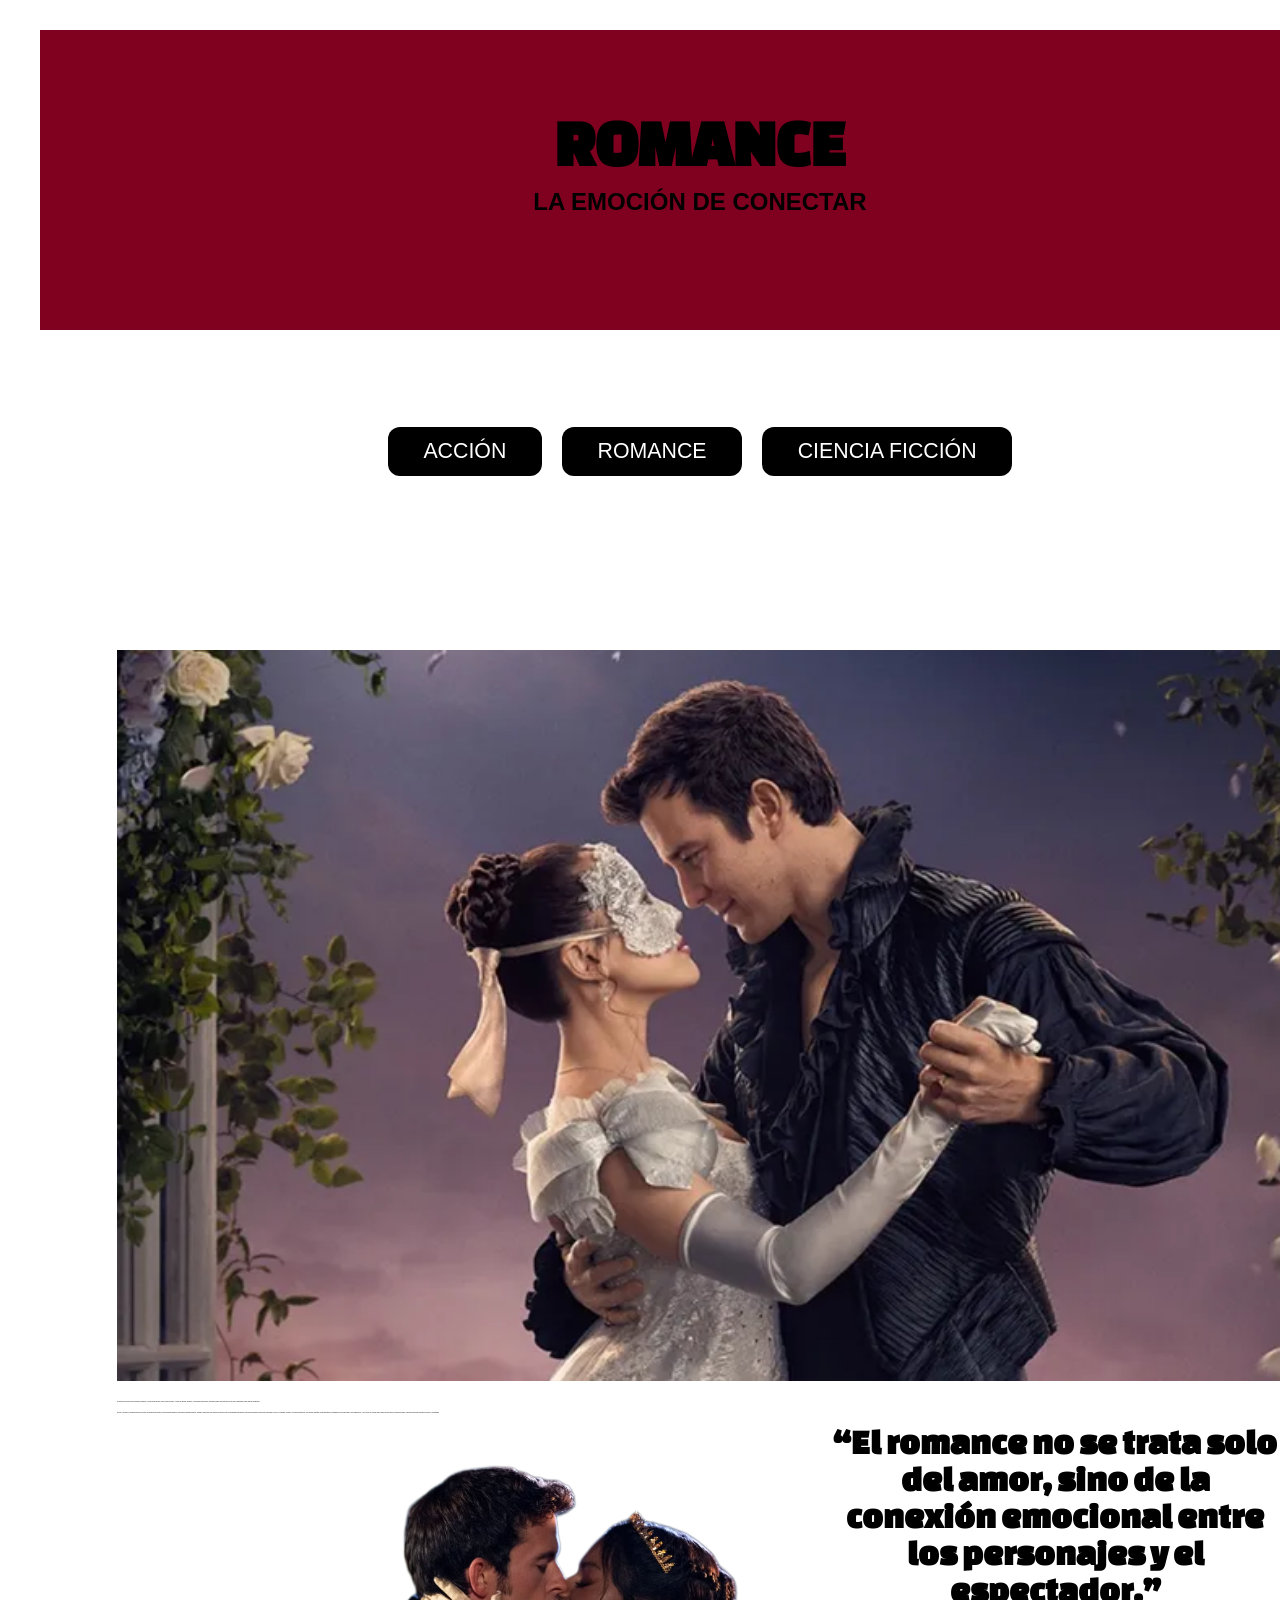
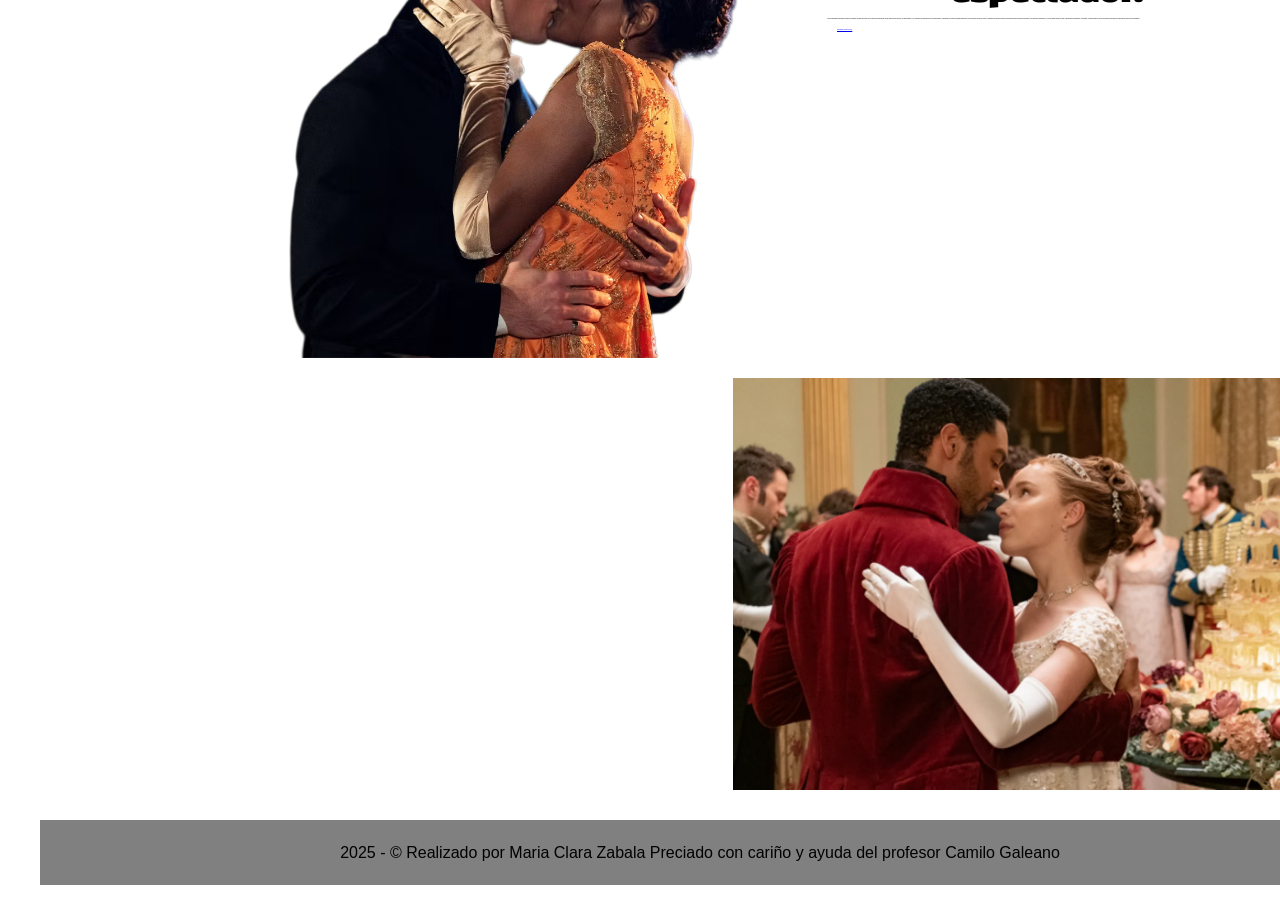
==== seccion2.html @ 773cca9f "Add files via upload" ====
<!DOCTYPE html>
<html lang="es">
<head>
    <meta charset="UTF-8">
    <meta name="viewport" content="width=device-width, initial-scale=1.0">
    <title>ROMANCE</title>

        <!-- LINK para enlazar los Estilos CSS -->
        <link rel="stylesheet" href="style.css">

</head>
<body id="sec2">
    <main>

        <!-- En el encabezado (header) va el título del proyecto y el título de la sección -->
        <header>
            <link rel="preconnect" href="https://fonts.googleapis.com">
<link rel="preconnect" href="https://fonts.gstatic.com" crossorigin>
<link href="https://fonts.googleapis.com/css2?family=Akt:wght@100..900&family=Changa+One:ital@0;1&family=Goldman:wght@400;700&family=Libre+Franklin:ital,wght@0,100..900;1,100..900&family=Paytone+One&display=swap" rel="stylesheet">
            <h1>ROMANCE</h1>
            <h2>LA EMOCIÓN DE CONECTAR</h2>
        </header>

        <!-- En la navegación (nav) van los botones de navegación entre las páginas (cada página es una sección) -->
        <nav>
            <a href="seccion1.html">ACCIÓN</a>
            <a href="seccion2.html">ROMANCE</a>
            <a href="seccion3.html">CIENCIA FICCIÓN</a>          
        </nav>

        <!-- En el centro (section) van los contenidos de la sección -->
        <section>
            <img src="Bridgerton 4.webp" >
            <P>El romance se enfoca en las relaciones humanas y en las emociones que nacen a partir de ellas. A través de miradas, silencios y conexiones emocionales, este género logra crear historias con las que el espectador puede sentirse identificado.</P>
            <P>El cine y las series románticas ponen en el centro las relaciones humanas. Más que grandes eventos, se enfocan en pequeños gestos, miradas y emociones que construyen vínculos entre los personajes.Este género funciona porque apela a emociones universales: el amor, la nostalgia, el deseo y la conexión emocional. Las historias permiten que el espectador se identifique con los personajes y sus experiencias.

A nivel visual, el romance suele utilizar colores suaves, iluminación cálida y escenas íntimas que transmiten cercanía y sensibilidad.</P>

<img src="Bridgerton 3.png" alt="Imagen de la serie Bridgerton">
<h3>“El romance no se trata solo del amor, sino de la conexión emocional entre los personajes y el espectador.”</h3>
<img src="Bridgerton 7.webp">
<P>La serie Bridgerton pertenece al género romántico porque gran parte de su historia gira alrededor de las relaciones amorosas, los sentimientos y los conflictos emocionales entre sus personajes. Ambientada en la alta sociedad londinense, la serie mezcla romance, drama y elegancia visual para construir relaciones llenas de tensión emocional. Sus vestuarios, escenarios y colores pastel ayudan a crear una atmósfera sofisticada y romántica, convirtiéndola en una de las producciones más reconocidas del género en la actualidad.</P>
            <a href="libro.pdf">Descargar revista en PDF</a>
        
        </section>

        <!-- En el pie (footer) van los creditos-->
        <footer>
            <p>2025 - © Realizado por Maria Clara Zabala Preciado con cariño y ayuda del profesor Camilo Galeano </p>
        </footer>
    </main>
</body>
</html>
---- style.css ----
/* ------------------------------------- */
/* Reinicio de los estilos para borrar modificaciones del navegador */
/* ------------------------------------- */
*{
    margin: 10px;
    padding: 0;
    box-sizing: border-box;
    font-size: 100%;
}


/* ------------------------------------- */
/* Estilos para el HOME */
/* ------------------------------------- */


h1{
    font-family:"Changa One", sans-serif;
 font-size: 50pt;
    text-align: center;
}

h2{
    font-family:"Montserrat", sans-serif;
    font-size: 18pt;
    text-align: center;
}

h3{
    font-family:"Changa One", sans-serif;
    font-size: 26pt;
    text-align: center;
}

h4{
    font-family:"Changa One", sans-serif;
    font-size: 26pt;
    text-align: center;
}

h5{
    font-family:"Changa One", sans-serif;
    font-size: 26pt;
    text-align: center;
}


nav{
    display: flex;
    align-items: center;
    justify-content: center;
}

nav a{
    font-family:"Montserrat", sans-serif;
    font-size: 16pt;
    padding: 1% 3%;
    text-decoration: none;
    color:white;
    background-color: black; 
    margin: 10px;
    border-radius: 12px;

}
img[src="Rapidos y furiosos 3.jpg"  ] {
    display: block;
    width: 800px;
    height: auto;
    margin: 0 auto;
    
}
img[src="Bridgerton.jpg" ]{
    display: block;
    width: 800px;
    height: auto;
    margin: 0 auto;
}

img[src="avengers-endgame.webp" ]{
    display: block;
    width: 800px;
    height: auto;
    margin: 0 auto;
}

/* ------------------------------------- */
/* Estilos para las secciones */
/* ------------------------------------- */


img[src="Rapidos y furiosos 1.4.jpg"]{
width: 1300px;
height:auto;
}

img[src="Rapidos y furiosos 2.2.png"]{
    width: 600px;
    height: auto;
    float: right;
}

img[src="Rapidos y furiosos 1.6.jpeg"]{
    width: 600px;
    height: auto;
    float: left;
}

img[src="Bridgerton 4.webp"]{
    width: 1300px;
    height: auto;
}
img[src="Bridgerton 3.png"]{
    width: 700px;
    height: auto;
    float: left;
}
img[src="Bridgerton 7.webp"]{
    width: 550px;
    height: auto;
    float: right;
}
img[src="Avengers 3.png"]{
    width: 1000px;
    height: auto;
    float: right;
}
img[src="Avengers 8.png"]{
    width: 300px;
    height: auto;
    float: right;
}
img[src="Avengers 4.webp"]{
    width: 1300px;
    height: auto;
}

main{
    display: grid;
    grid-template-columns: 1fr;
    grid-template-rows: auto;
}

header{
   background-color: #f17d08; 
   height: 300px;
    padding: 5%;
}

#sec2 header {
    background-color: #800020; 
    padding: 5%;
}

#sec3 header {
    background-color: #023e8a;
    height: 300px;
    padding: 5%;
    
}

nav{
    background-color:white;
    padding: 5%;

}

section {
    font-family:"Montserrat", sans-serif;
    font-size: 1pt;
    min-height: 800px;    /* antes decía height: 800px — ese era el problema */
    padding: 5%;
    padding-bottom: 0px; /* espacio extra al final para que nada quede tapado */
    overflow: visible;

}

footer{
    font-family:"Montserrat", sans-serif;
    background-color: gray;
    padding: 1%;
    text-align: center;
}
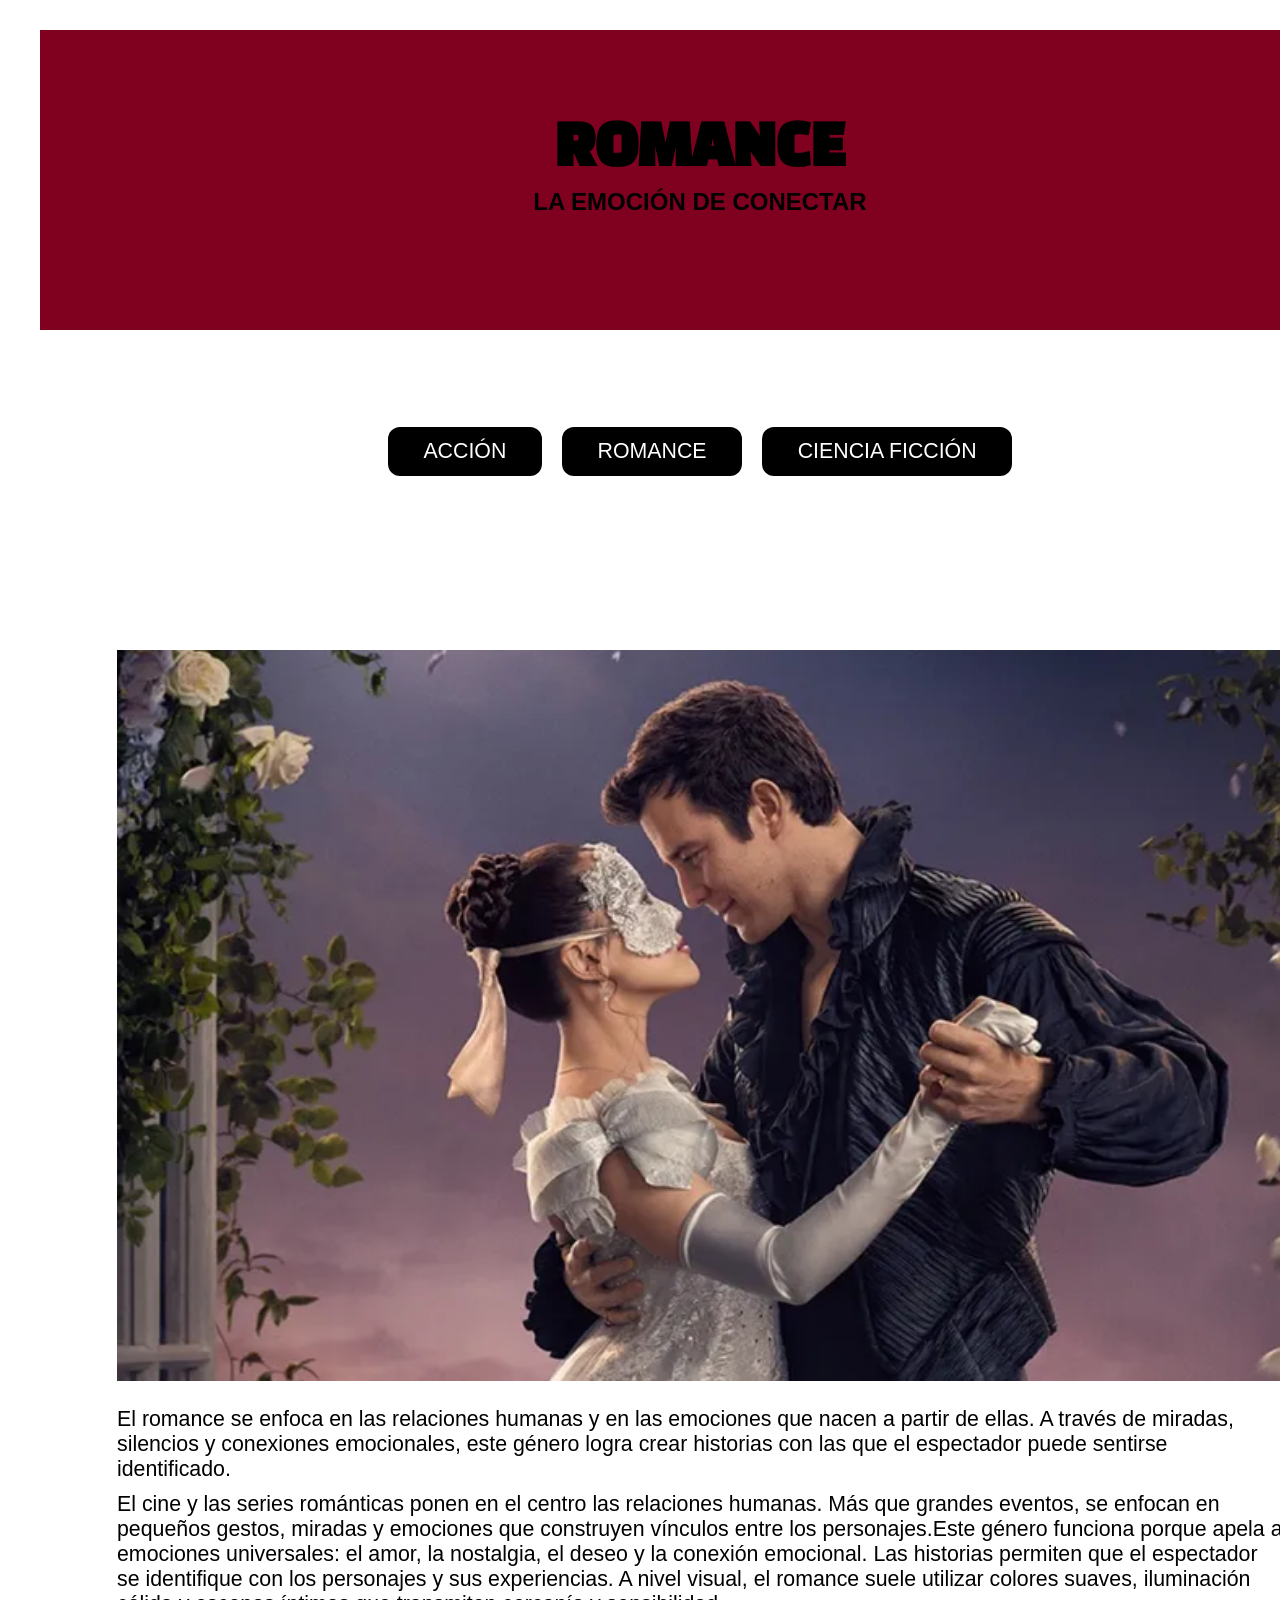
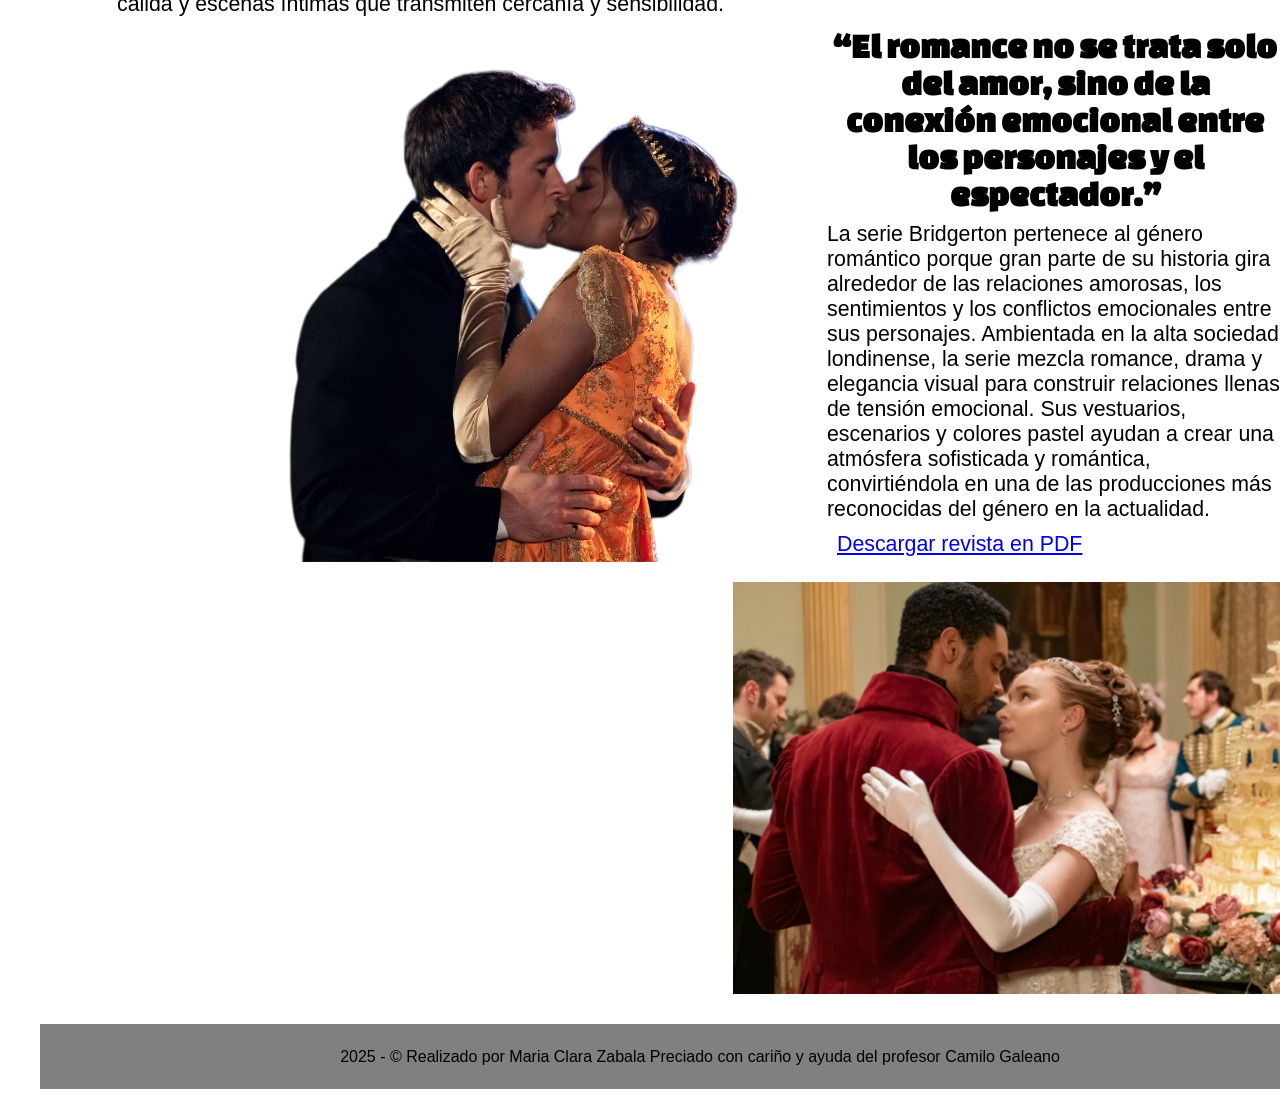
==== commit 6f5e9fac: "Add files via upload" ====
--- a/seccion2.html
+++ b/seccion2.html
@@ -40,7 +40,7 @@
 <h3>“El romance no se trata solo del amor, sino de la conexión emocional entre los personajes y el espectador.”</h3>
 <img src="Bridgerton 7.webp">
 <P>La serie Bridgerton pertenece al género romántico porque gran parte de su historia gira alrededor de las relaciones amorosas, los sentimientos y los conflictos emocionales entre sus personajes. Ambientada en la alta sociedad londinense, la serie mezcla romance, drama y elegancia visual para construir relaciones llenas de tensión emocional. Sus vestuarios, escenarios y colores pastel ayudan a crear una atmósfera sofisticada y romántica, convirtiéndola en una de las producciones más reconocidas del género en la actualidad.</P>
-            <a href="libro.pdf">Descargar revista en PDF</a>
+            <a href="Final Indesing.pdf">Descargar revista en PDF</a>
         
         </section>
 
--- a/style.css
+++ b/style.css
@@ -166,7 +166,7 @@
 
 section {
     font-family:"Montserrat", sans-serif;
-    font-size: 1pt;
+    font-size: 16pt;
     min-height: 800px;    /* antes decía height: 800px — ese era el problema */
     padding: 5%;
     padding-bottom: 0px; /* espacio extra al final para que nada quede tapado */
